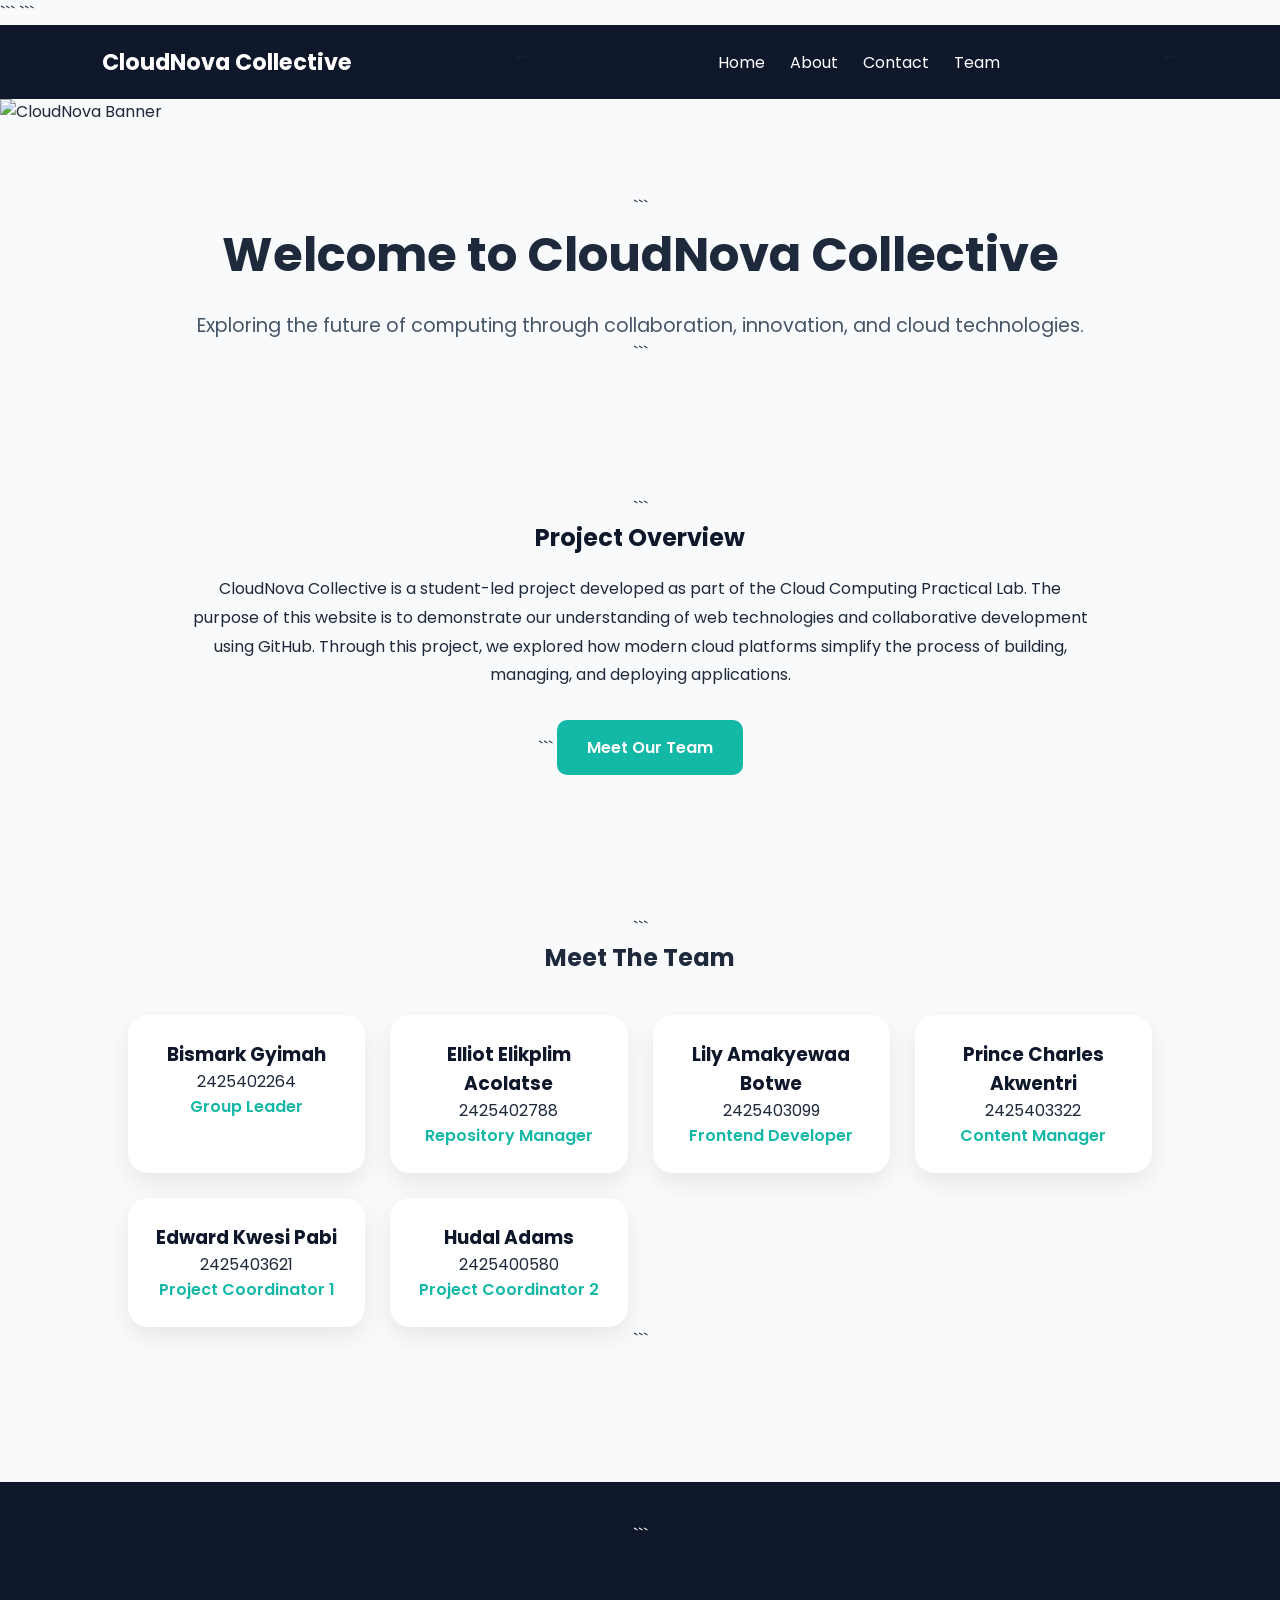
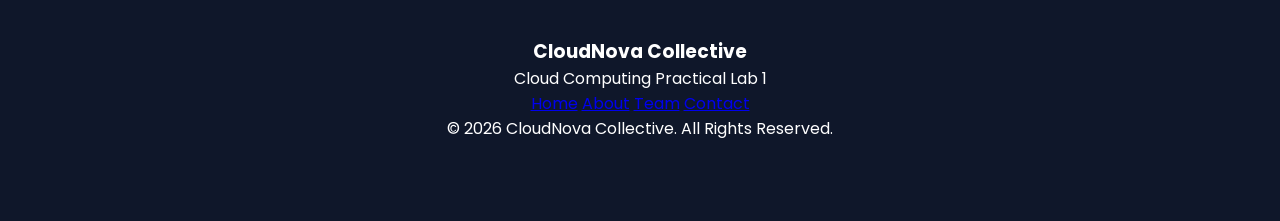
==== index.html @ 71e480a4 "Add files via upload" ====
<!DOCTYPE html>

<html lang="en">
<head>
    <meta charset="UTF-8">
    <meta name="viewport" content="width=device-width, initial-scale=1.0">
    <title>CloudNova Collective</title>

```
<link rel="stylesheet" href="style.css">

<link href="https://fonts.googleapis.com/css2?family=Poppins:wght@300;400;500;600;700&display=swap" rel="stylesheet">
```

</head>

<body>

<nav>
    <div class="logo">CloudNova Collective</div>

```
<ul>
    <li><a href="index.html">Home</a></li>
    <li><a href="about.html">About</a></li>
    <li><a href="contact.html">Contact</a></li>
    <li><a href="team.html">Team</a></li>
</ul>
```

</nav>

<header class="hero">
    <img src="images/cloudnova-banner.png" alt="CloudNova Banner">
</header>

<section class="intro">

```
<h1>Welcome to CloudNova Collective</h1>

<p class="tagline">
    Exploring the future of computing through collaboration,
    innovation, and cloud technologies.
</p>
```

</section>

<section class="project">

```
<h2>Project Overview</h2>

<p>
    CloudNova Collective is a student-led project developed as part
    of the Cloud Computing Practical Lab. The purpose of this website
    is to demonstrate our understanding of web technologies and
    collaborative development using GitHub. Through this project,
    we explored how modern cloud platforms simplify the process of
    building, managing, and deploying applications.
</p>
```


<a href="team.html" class="team-btn">Meet Our Team</a>

</section>

<section class="team">

```
<h2>Meet The Team</h2>

<div class="team-grid">

    <div class="member-card">
        <h3>Bismark Gyimah </h3>
        <p>2425402264</p>
        <span>Group Leader</span>
    </div>

    <div class="member-card">
        <h3>Elliot Elikplim Acolatse</h3>
        <p>2425402788</p>
        <span>Repository Manager</span>
    </div>

    <div class="member-card">
        <h3>Lily Amakyewaa Botwe</h3>
        <p>2425403099</p>
        <span>Frontend Developer</span>
    </div>

    <div class="member-card">
        <h3>Prince Charles Akwentri</h3>
        <p>2425403322</p>
        <span>Content Manager</span>
    </div>

    <div class="member-card">
        <h3>Edward Kwesi Pabi</h3>
        <p>2425403621</p>
        <span>Project Coordinator 1</span>
    </div>

    <div class="member-card">
        <h3>Hudal Adams</h3>
        <p>2425400580</p>
        <span>Project Coordinator 2</span>
    </div>

</div>
```

</section>

<footer>

```
<footer>

    <h3>CloudNova Collective</h3>

    <p>Cloud Computing Practical Lab 1</p>

    <div class="footer-links">

        <a href="index.html">Home</a>
        <a href="about.html">About</a>
        <a href="team.html">Team</a>
        <a href="contact.html">Contact</a>

    </div>

    <p>© 2026 CloudNova Collective. All Rights Reserved.</p>

</footer>


</body>
</html>
---- style.css ----
*{
margin:0;
padding:0;
box-sizing:border-box;
}

body{
font-family:'Poppins',sans-serif;
background:#f8fafc;
color:#1e293b;
}

nav{
background:#0f172a;
display:flex;
justify-content:space-between;
align-items:center;
padding:20px 8%;
}

.logo{
color:white;
font-size:1.4rem;
font-weight:700;
}

nav ul{
display:flex;
list-style:none;
}

nav ul li{
margin-left:25px;
}

nav ul li a{
color:white;
text-decoration:none;
transition:.3s;
}

nav ul li a:hover

.hero img{
width:100%;
display:block;
}

.intro{
text-align:center;
padding:70px 10%;
}

.intro h1{
font-size:3rem;
margin-bottom:20px;
}

.tagline{
font-size:1.2rem;
color:#475569;
}

.project{
padding:60px 10%;
text-align:center;
}

.project h2{
margin-bottom:20px;
color:#0f172a;
}

.project p{
max-width:900px;
margin:auto;
line-height:1.8;
}

.team{
padding:80px 10%;
text-align:center;
}

.team h2{
margin-bottom:40px;
}

.team-grid{
display:grid;
grid-template-columns:repeat(auto-fit,minmax(220px,1fr));
gap:25px;
}

.member-card{
background:white;
padding:25px;
border-radius:20px;
box-shadow:0 10px 25px rgba(0,0,0,.08);
transition:.3s;
}

.member-card:hover{
transform:translateY(-8px);
}

.member-card h3{
color:#0f172a;
}

.member-card span{
color:#14b8a6;
font-weight:600;
}

footer{
background:#0f172a;
color:white;
text-align:center;
padding:40px;
margin-top:50px;
}
.about-section,
.mission,
.contact-page{
    padding:80px 10%;
    text-align:center;
}

.about-section h1,
.contact-page h1{
    margin-bottom:20px;
    color:#0f172a;
}

.about-section p,
.mission p{
    max-width:900px;
    margin:auto;
    line-height:1.8;
}

.mission{
    background:#f1f5f9;
}

.contact-container{
    display:flex;
    flex-wrap:wrap;
    justify-content:center;
    gap:40px;
    margin-top:40px;
}

.contact-info{
    background:white;
    padding:30px;
    border-radius:20px;
    box-shadow:0 10px 25px rgba(0,0,0,.08);
    min-width:300px;
}

.contact-form{
    display:flex;
    flex-direction:column;
    gap:15px;
    min-width:350px;
}

.contact-form input,
.contact-form textarea{
    padding:15px;
    border:1px solid #cbd5e1;
    border-radius:10px;
    font-family:'Poppins',sans-serif;
}

.contact-form button{
    background:#14b8a6;
    color:white;
    border:none;
    padding:15px;
    border-radius:10px;
    cursor:pointer;
    font-weight:600;
}

.contact-form button:hover{
    background:#0f766e;
}
.team-page{
    padding:80px 10%;
    text-align:center;
}

.team-page h1{
    margin-bottom:20px;
}

.team-page p{
    max-width:800px;
    margin:auto;
}

.team-showcase{
    display:grid;
    grid-template-columns:repeat(auto-fit,minmax(260px,1fr));
    gap:30px;
    margin-top:50px;
}

.profile-card{
    background:white;
    border-radius:20px;
    overflow:hidden;
    box-shadow:0 10px 25px rgba(0,0,0,.1);
    transition:0.4s;
}

.profile-card:hover{
    transform:translateY(-10px);
}

.profile-card img{
    width:100%;
    height:280px;
    object-fit:cover;
}

.profile-card h3{
    margin-top:15px;
    color:#0f172a;
}

.profile-card p{
    margin:10px 0;
}

.profile-card span{
    display:block;
    padding-bottom:20px;
    color:#14b8a6;
    font-weight:600;
}
.team-btn{
    display:inline-block;
    margin-top:30px;
    background:#14b8a6;
    color:white;
    padding:15px 30px;
    text-decoration:none;
    border-radius:10px;
    font-weight:600;
    transition:.3s;
}

.team-btn:hover{
    background:#0f766e;
}
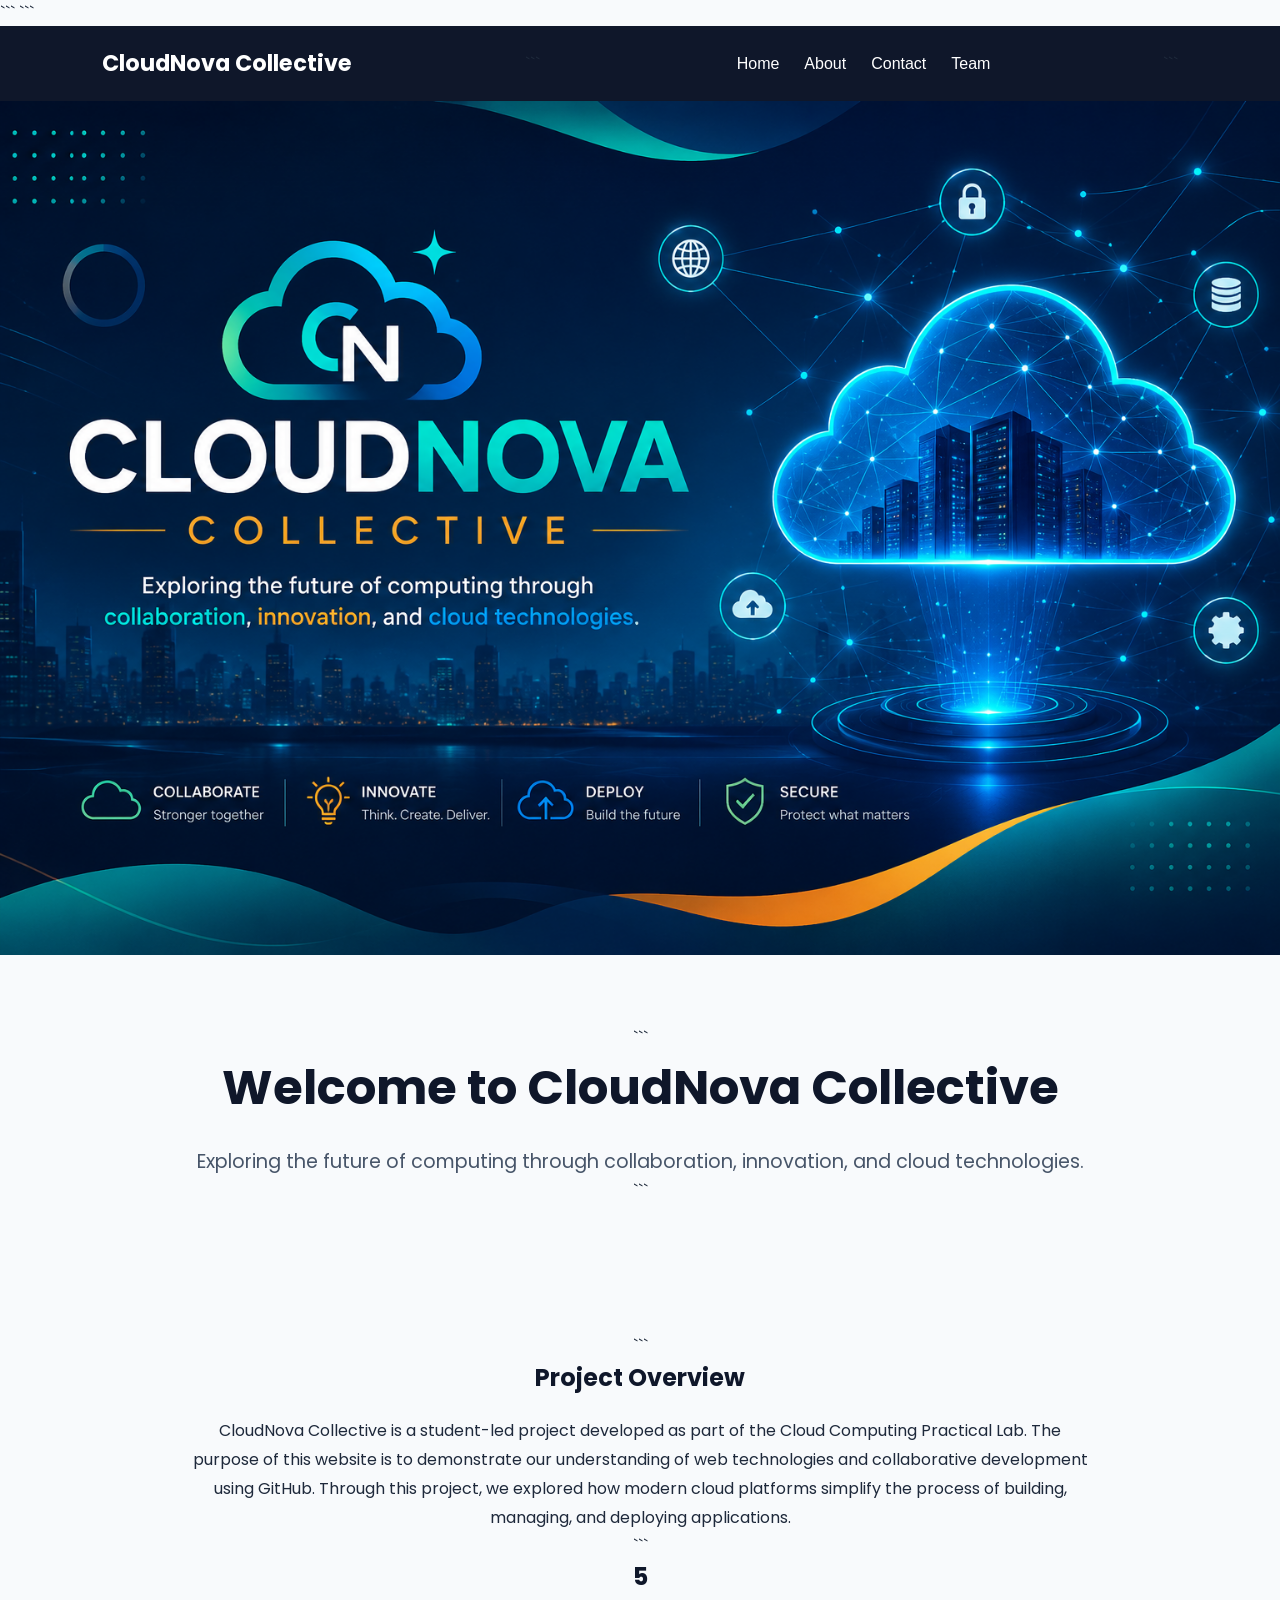
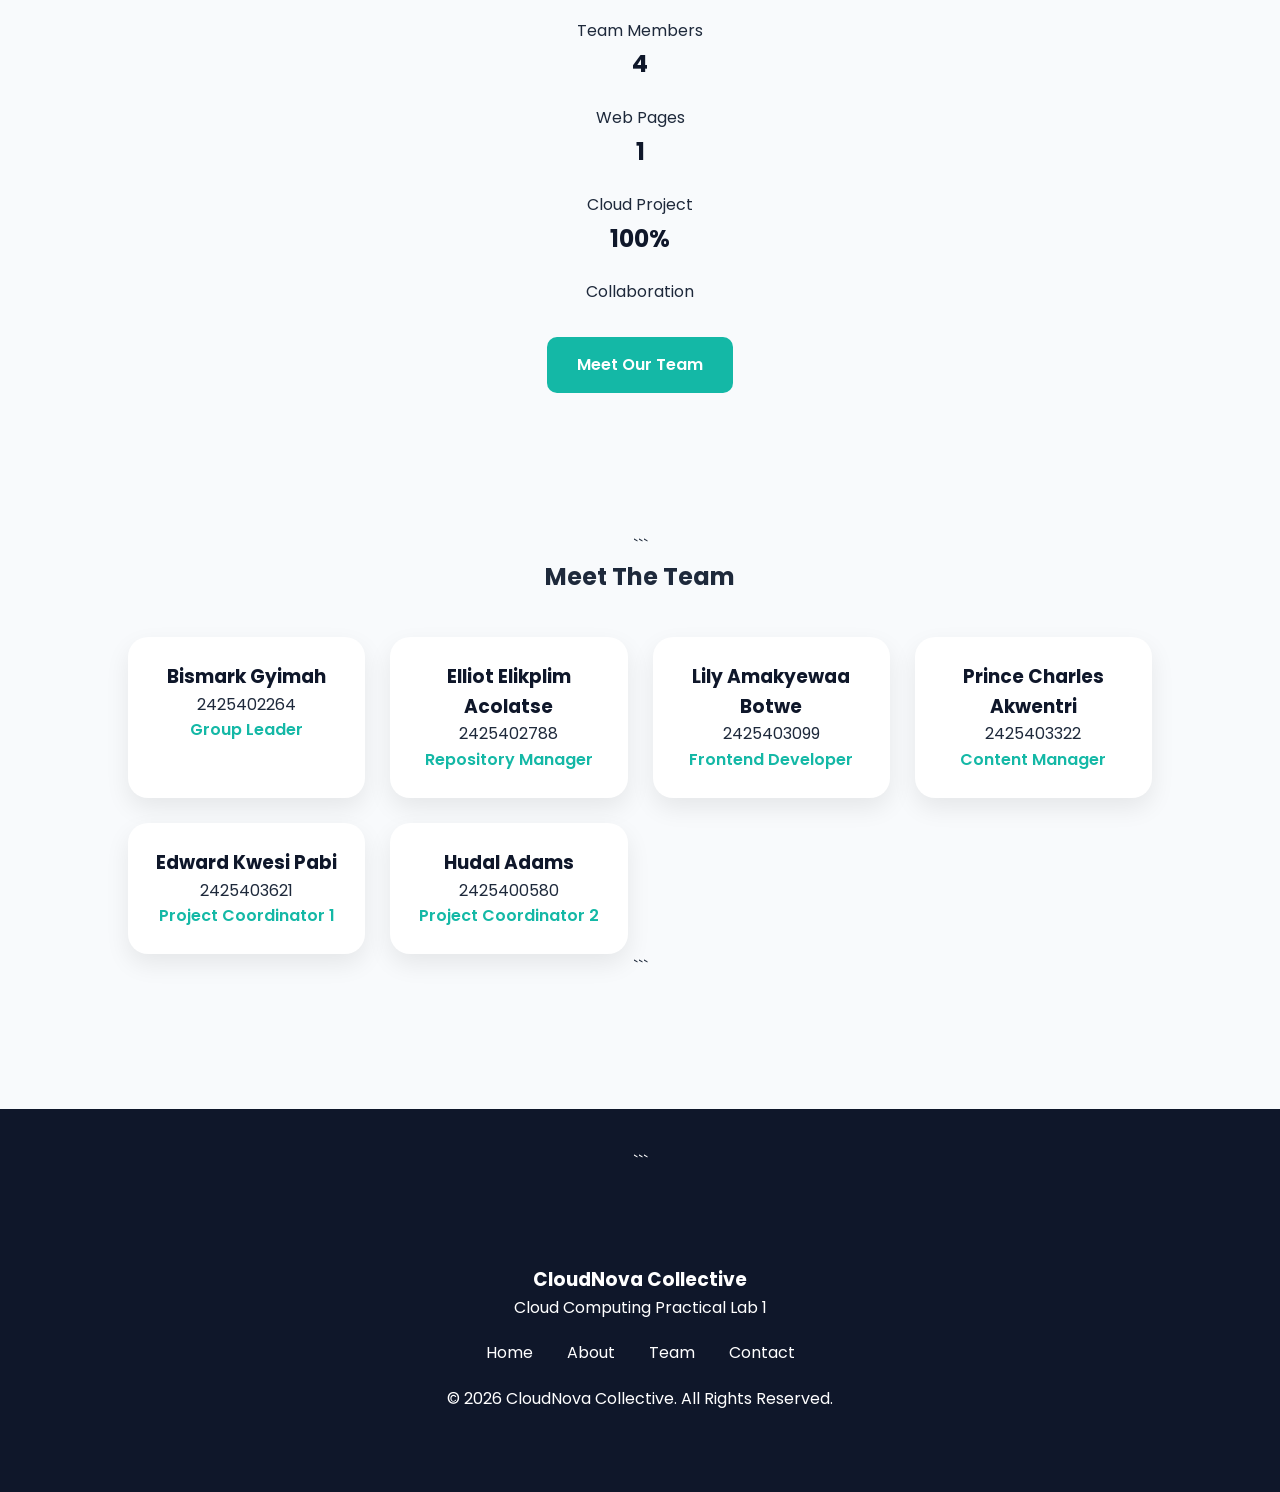
==== commit 33e596e6: "Add project statistics section to index.html Added project statistics section to highlight team memb" ====
--- a/index.html
+++ b/index.html
@@ -62,6 +62,29 @@
 </p>
 ```
 
+    <section class="stats">
+
+    <div class="stat-box">
+        <h2>5</h2>
+        <p>Team Members</p>
+    </div>
+
+    <div class="stat-box">
+        <h2>4</h2>
+        <p>Web Pages</p>
+    </div>
+
+    <div class="stat-box">
+        <h2>1</h2>
+        <p>Cloud Project</p>
+    </div>
+
+    <div class="stat-box">
+        <h2>100%</h2>
+        <p>Collaboration</p>
+    </div>
+
+</section>
 
 <a href="team.html" class="team-btn">Meet Our Team</a>
 
--- a/style.css
+++ b/style.css
@@ -1,136 +1,162 @@
 *{
-margin:0;
-padding:0;
-box-sizing:border-box;
+    margin:0;
+    padding:0;
+    box-sizing:border-box;
 }
 
 body{
-font-family:'Poppins',sans-serif;
-background:#f8fafc;
-color:#1e293b;
-}
+    font-family:'Poppins',sans-serif;
+    background:#f8fafc;
+    color:#1e293b;
+    line-height:1.6;
+}
+
+/* NAVIGATION */
 
 nav{
-background:#0f172a;
-display:flex;
-justify-content:space-between;
-align-items:center;
-padding:20px 8%;
+    background:#0f172a;
+    display:flex;
+    justify-content:space-between;
+    align-items:center;
+    padding:20px 8%;
 }
 
 .logo{
-color:white;
-font-size:1.4rem;
-font-weight:700;
+    color:white;
+    font-size:1.4rem;
+    font-weight:700;
 }
 
 nav ul{
-display:flex;
-list-style:none;
+    display:flex;
+    list-style:none;
 }
 
 nav ul li{
-margin-left:25px;
+    margin-left:25px;
 }
 
 nav ul li a{
-color:white;
-text-decoration:none;
-transition:.3s;
-}
-
-nav ul li a:hover
+    color:white;
+    text-decoration:none;
+    transition:.3s;
+    font-weight:500;
+}
+
+nav ul li a:hover{
+    color:#14b8a6;
+}
+
+/* HERO SECTION */
 
 .hero img{
-width:100%;
-display:block;
-}
+    width:100%;
+    height:auto;
+    display:block;
+}
+
+/* INTRO */
 
 .intro{
-text-align:center;
-padding:70px 10%;
+    text-align:center;
+    padding:70px 10%;
 }
 
 .intro h1{
-font-size:3rem;
-margin-bottom:20px;
+    font-size:3rem;
+    margin-bottom:20px;
+    color:#0f172a;
 }
 
 .tagline{
-font-size:1.2rem;
-color:#475569;
-}
+    font-size:1.2rem;
+    color:#475569;
+}
+
+/* PROJECT SECTION */
 
 .project{
-padding:60px 10%;
-text-align:center;
+    padding:60px 10%;
+    text-align:center;
 }
 
 .project h2{
-margin-bottom:20px;
-color:#0f172a;
+    margin-bottom:20px;
+    color:#0f172a;
 }
 
 .project p{
-max-width:900px;
-margin:auto;
-line-height:1.8;
-}
+    max-width:900px;
+    margin:auto;
+    line-height:1.8;
+}
+
+/* BUTTONS */
+
+.team-btn{
+    display:inline-block;
+    margin-top:30px;
+    background:#14b8a6;
+    color:white;
+    padding:15px 30px;
+    text-decoration:none;
+    border-radius:10px;
+    font-weight:600;
+    transition:.3s;
+}
+
+.team-btn:hover{
+    background:#0f766e;
+}
+
+/* TEAM SECTION */
 
 .team{
-padding:80px 10%;
-text-align:center;
+    padding:80px 10%;
+    text-align:center;
 }
 
 .team h2{
-margin-bottom:40px;
+    margin-bottom:40px;
 }
 
 .team-grid{
-display:grid;
-grid-template-columns:repeat(auto-fit,minmax(220px,1fr));
-gap:25px;
+    display:grid;
+    grid-template-columns:repeat(auto-fit,minmax(220px,1fr));
+    gap:25px;
 }
 
 .member-card{
-background:white;
-padding:25px;
-border-radius:20px;
-box-shadow:0 10px 25px rgba(0,0,0,.08);
-transition:.3s;
+    background:white;
+    padding:25px;
+    border-radius:20px;
+    box-shadow:0 10px 25px rgba(0,0,0,.08);
+    transition:.3s;
 }
 
 .member-card:hover{
-transform:translateY(-8px);
+    transform:translateY(-8px);
 }
 
 .member-card h3{
-color:#0f172a;
+    color:#0f172a;
 }
 
 .member-card span{
-color:#14b8a6;
-font-weight:600;
-}
-
-footer{
-background:#0f172a;
-color:white;
-text-align:center;
-padding:40px;
-margin-top:50px;
-}
+    color:#14b8a6;
+    font-weight:600;
+}
+
+/* ABOUT PAGE */
+
 .about-section,
-.mission,
-.contact-page{
+.mission{
     padding:80px 10%;
     text-align:center;
 }
 
-.about-section h1,
-.contact-page h1{
-    margin-bottom:20px;
-    color:#0f172a;
+.about-section h1{
+    margin-bottom:20px;
 }
 
 .about-section p,
@@ -142,6 +168,80 @@
 
 .mission{
     background:#f1f5f9;
+}
+
+/* TEAM PAGE */
+
+.team-page{
+    padding:80px 10%;
+    text-align:center;
+}
+
+.team-page h1{
+    margin-bottom:20px;
+}
+
+.team-page p{
+    max-width:800px;
+    margin:auto;
+}
+
+.team-showcase{
+    display:grid;
+    grid-template-columns:repeat(auto-fit,minmax(260px,1fr));
+    gap:30px;
+    margin-top:50px;
+}
+
+.profile-card{
+    background:white;
+    border-radius:20px;
+    overflow:hidden;
+    box-shadow:0 10px 25px rgba(0,0,0,.1);
+    transition:.4s;
+}
+
+.profile-card:hover{
+    transform:translateY(-10px);
+}
+
+.profile-card img{
+    width:100%;
+    height:280px;
+    object-fit:cover;
+}
+
+.profile-card h3{
+    margin-top:15px;
+    color:#0f172a;
+}
+
+.profile-card p{
+    margin:10px 0;
+}
+
+.profile-card span{
+    display:block;
+    color:#14b8a6;
+    font-weight:600;
+    margin-bottom:15px;
+}
+
+.profile-card small{
+    display:block;
+    padding:0 20px 20px;
+    color:#64748b;
+}
+
+/* CONTACT PAGE */
+
+.contact-page{
+    padding:80px 10%;
+    text-align:center;
+}
+
+.contact-page h1{
+    margin-bottom:20px;
 }
 
 .contact-container{
@@ -188,72 +288,94 @@
 .contact-form button:hover{
     background:#0f766e;
 }
-.team-page{
-    padding:80px 10%;
-    text-align:center;
-}
-
-.team-page h1{
-    margin-bottom:20px;
-}
-
-.team-page p{
-    max-width:800px;
-    margin:auto;
-}
-
-.team-showcase{
-    display:grid;
-    grid-template-columns:repeat(auto-fit,minmax(260px,1fr));
-    gap:30px;
+
+/* FOOTER */
+
+footer{
+    background:#0f172a;
+    color:white;
+    text-align:center;
+    padding:40px;
     margin-top:50px;
 }
 
-.profile-card{
-    background:white;
-    border-radius:20px;
-    overflow:hidden;
-    box-shadow:0 10px 25px rgba(0,0,0,.1);
-    transition:0.4s;
-}
-
-.profile-card:hover{
-    transform:translateY(-10px);
-}
-
-.profile-card img{
-    width:100%;
-    height:280px;
-    object-fit:cover;
-}
-
-.profile-card h3{
-    margin-top:15px;
-    color:#0f172a;
-}
-
-.profile-card p{
-    margin:10px 0;
-}
-
-.profile-card span{
-    display:block;
-    padding-bottom:20px;
+.footer-links{
+    margin:20px 0;
+}
+
+.footer-links a{
+    color:white;
+    text-decoration:none;
+    margin:0 15px;
+}
+
+.footer-links a:hover{
     color:#14b8a6;
-    font-weight:600;
-}
-.team-btn{
-    display:inline-block;
-    margin-top:30px;
-    background:#14b8a6;
-    color:white;
-    padding:15px 30px;
-    text-decoration:none;
-    border-radius:10px;
-    font-weight:600;
-    transition:.3s;
-}
-
-.team-btn:hover{
-    background:#0f766e;
-}+}
+
+/* MOBILE RESPONSIVE */
+
+@media (max-width:768px){
+
+    nav{
+        flex-direction:column;
+        padding:15px;
+    }
+
+    nav ul{
+        flex-direction:column;
+        text-align:center;
+        margin-top:15px;
+    }
+
+    nav ul li{
+        margin:10px 0;
+    }
+
+    .intro h1{
+        font-size:2rem;
+    }
+
+    .tagline{
+        font-size:1rem;
+    }
+
+    .project,
+    .about-section,
+    .mission,
+    .team-page,
+    .contact-page,
+    .team{
+        padding:50px 5%;
+    }
+
+    .team-grid,
+    .team-showcase{
+        grid-template-columns:1fr;
+    }
+
+    .contact-container{
+        flex-direction:column;
+        align-items:center;
+    }
+
+    .contact-form,
+    .contact-info{
+        width:100%;
+        max-width:400px;
+        min-width:auto;
+    }
+
+    .profile-card img{
+        height:250px;
+    }
+
+    footer{
+        padding:30px 15px;
+    }
+
+    .footer-links a{
+        display:block;
+        margin:10px 0;
+    }
+}
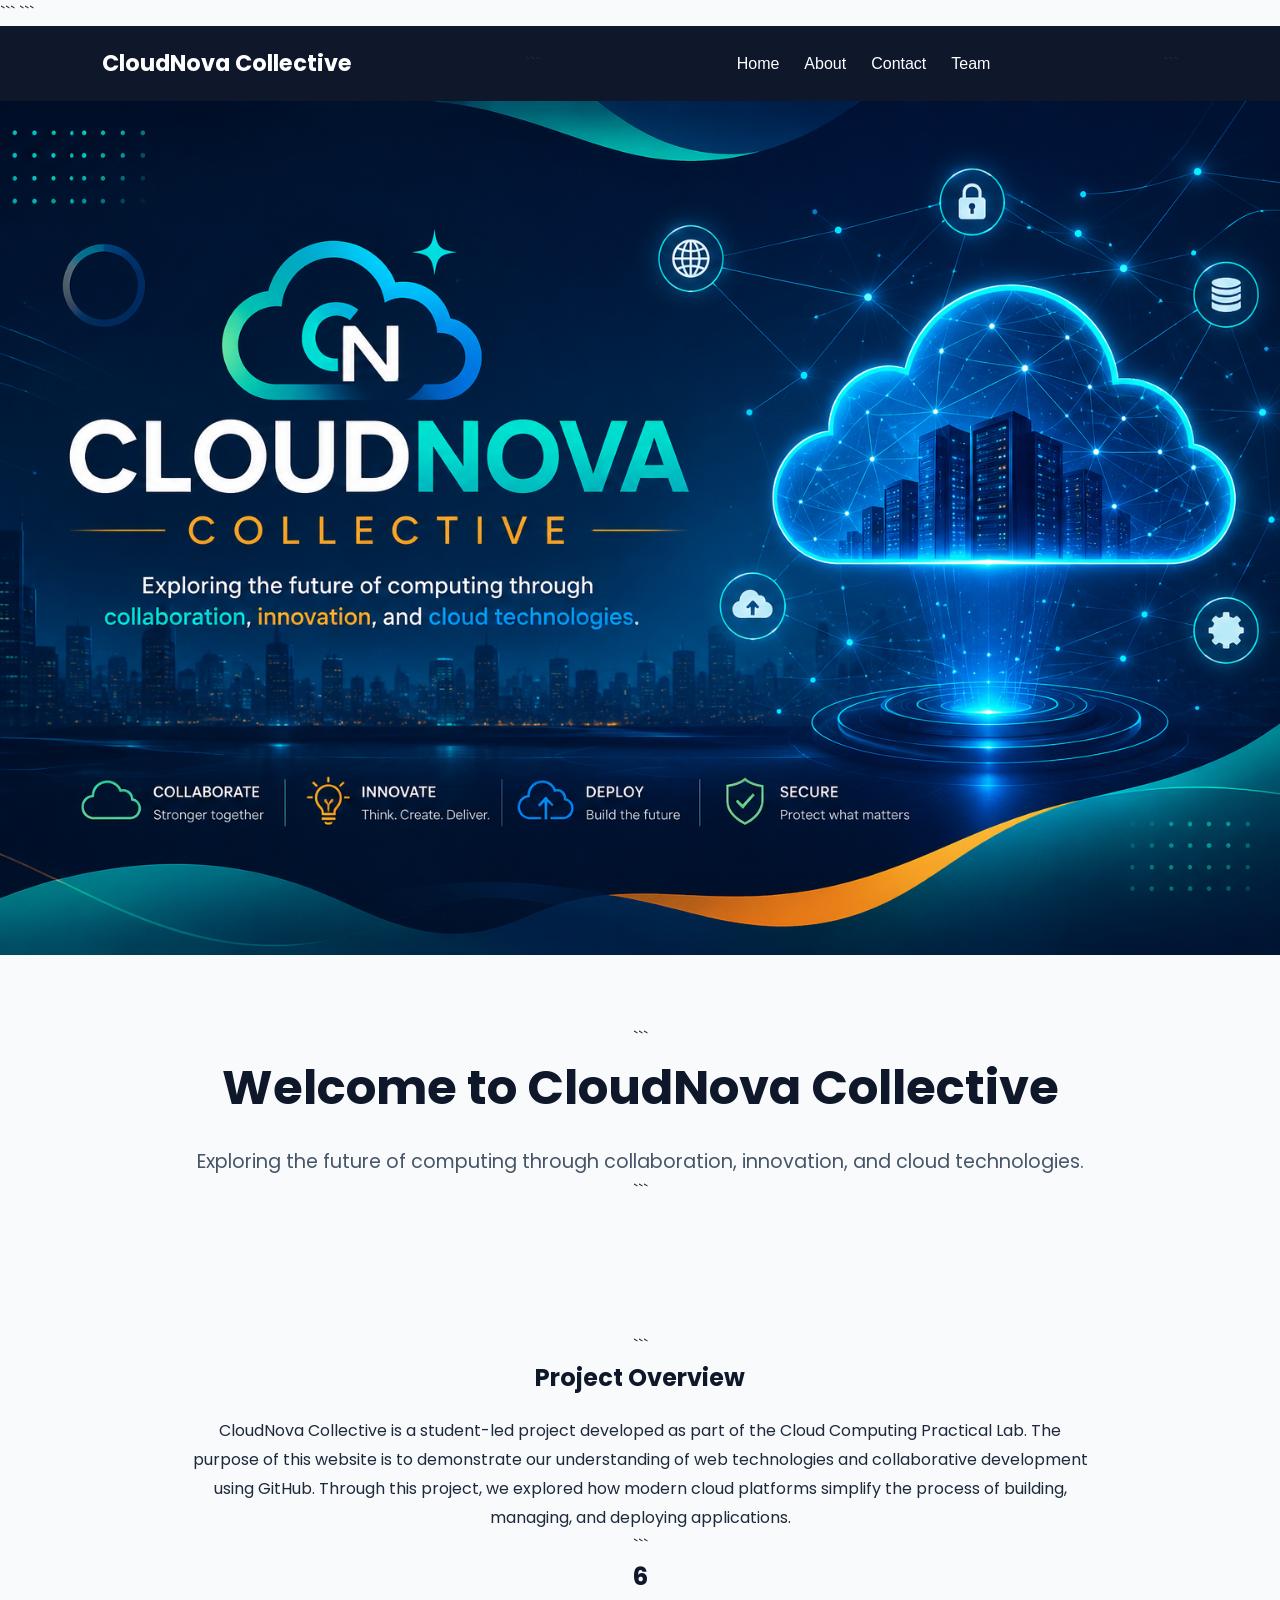
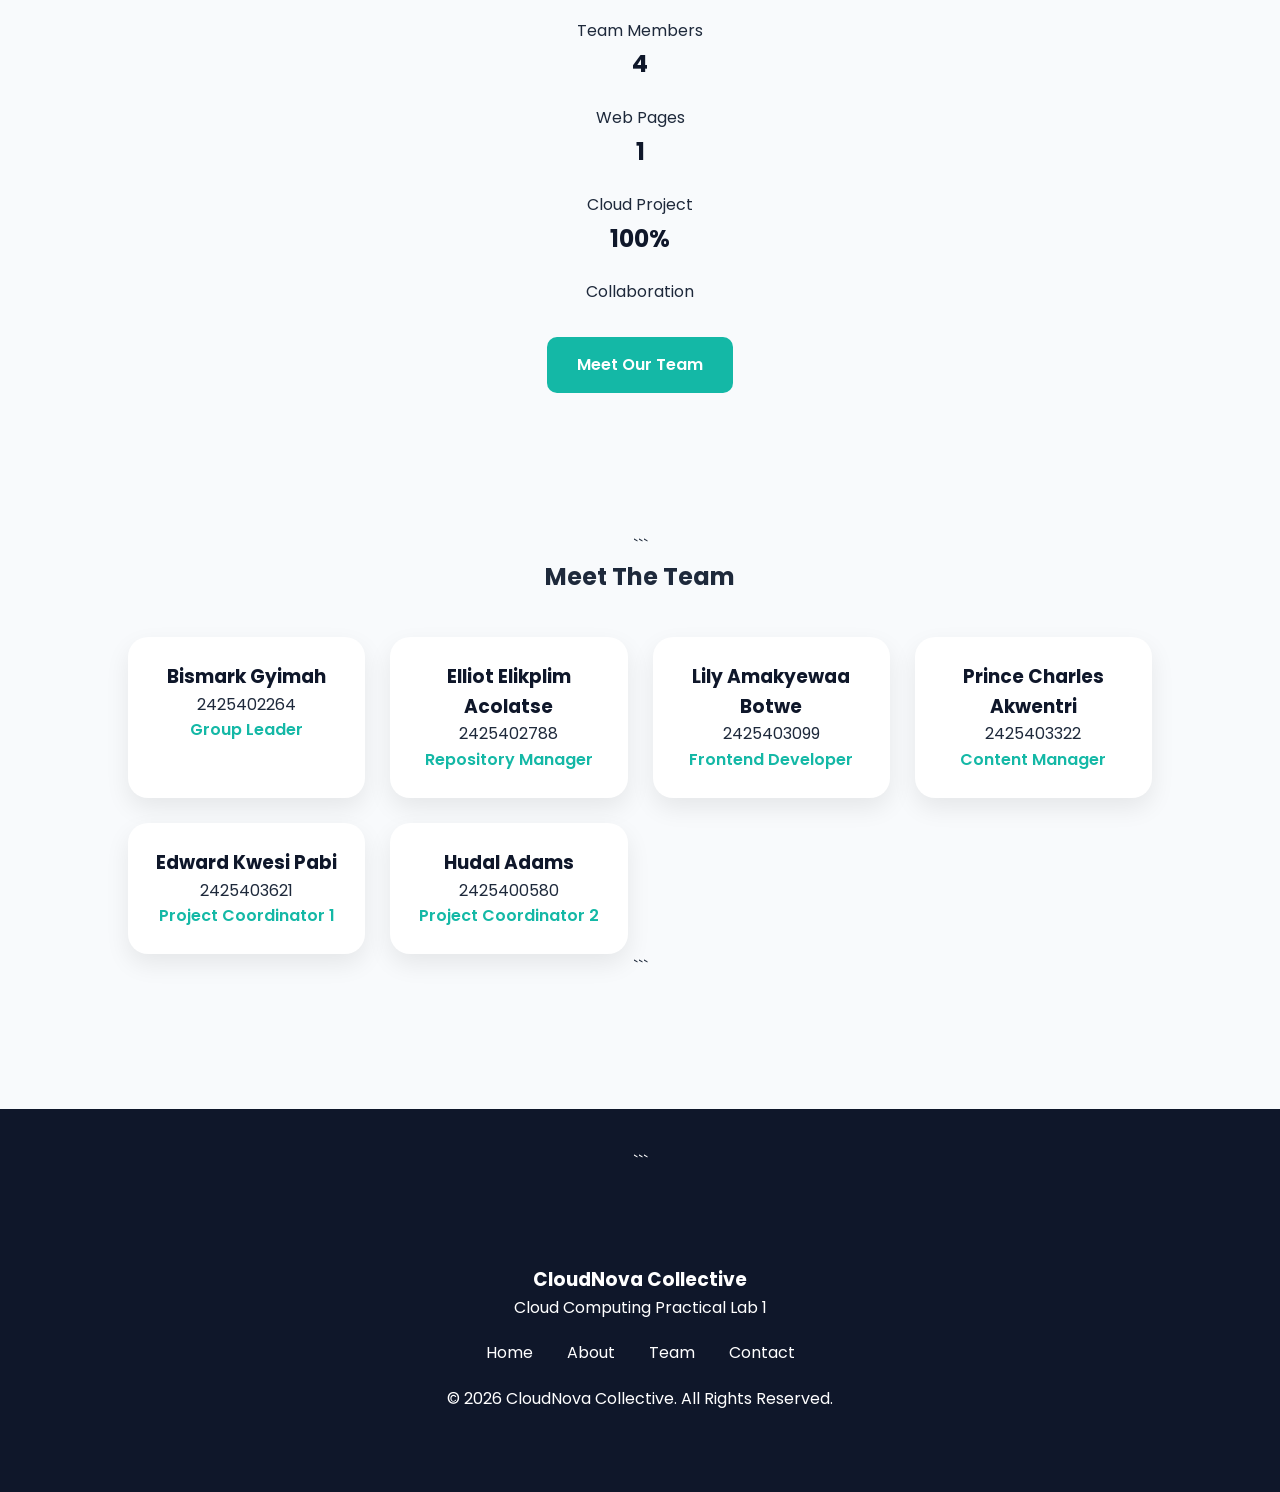
==== commit ab7308b6: "Modify index.html for team details and layout Updated team member count and adjusted HTML structure." ====
--- a/index.html
+++ b/index.html
@@ -65,7 +65,7 @@
     <section class="stats">
 
     <div class="stat-box">
-        <h2>5</h2>
+        <h2>6</h2>
         <p>Team Members</p>
     </div>
 
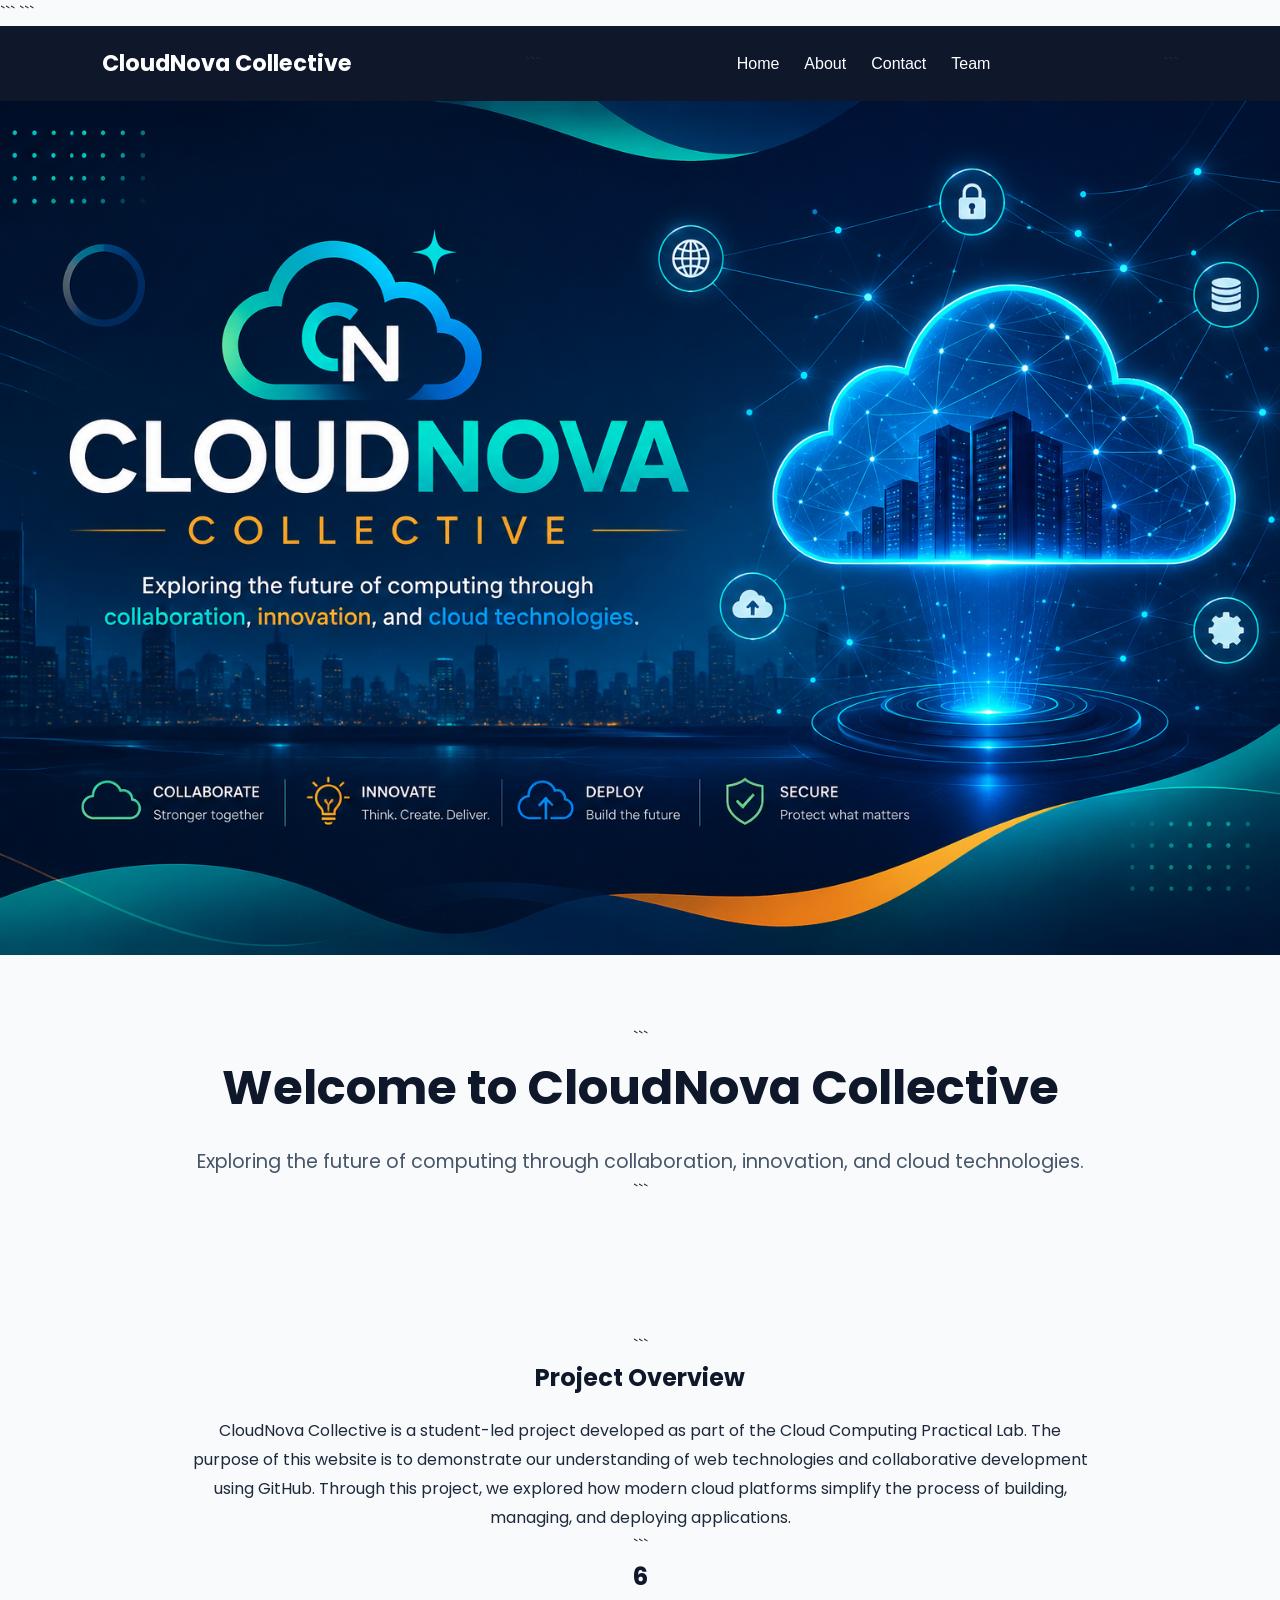
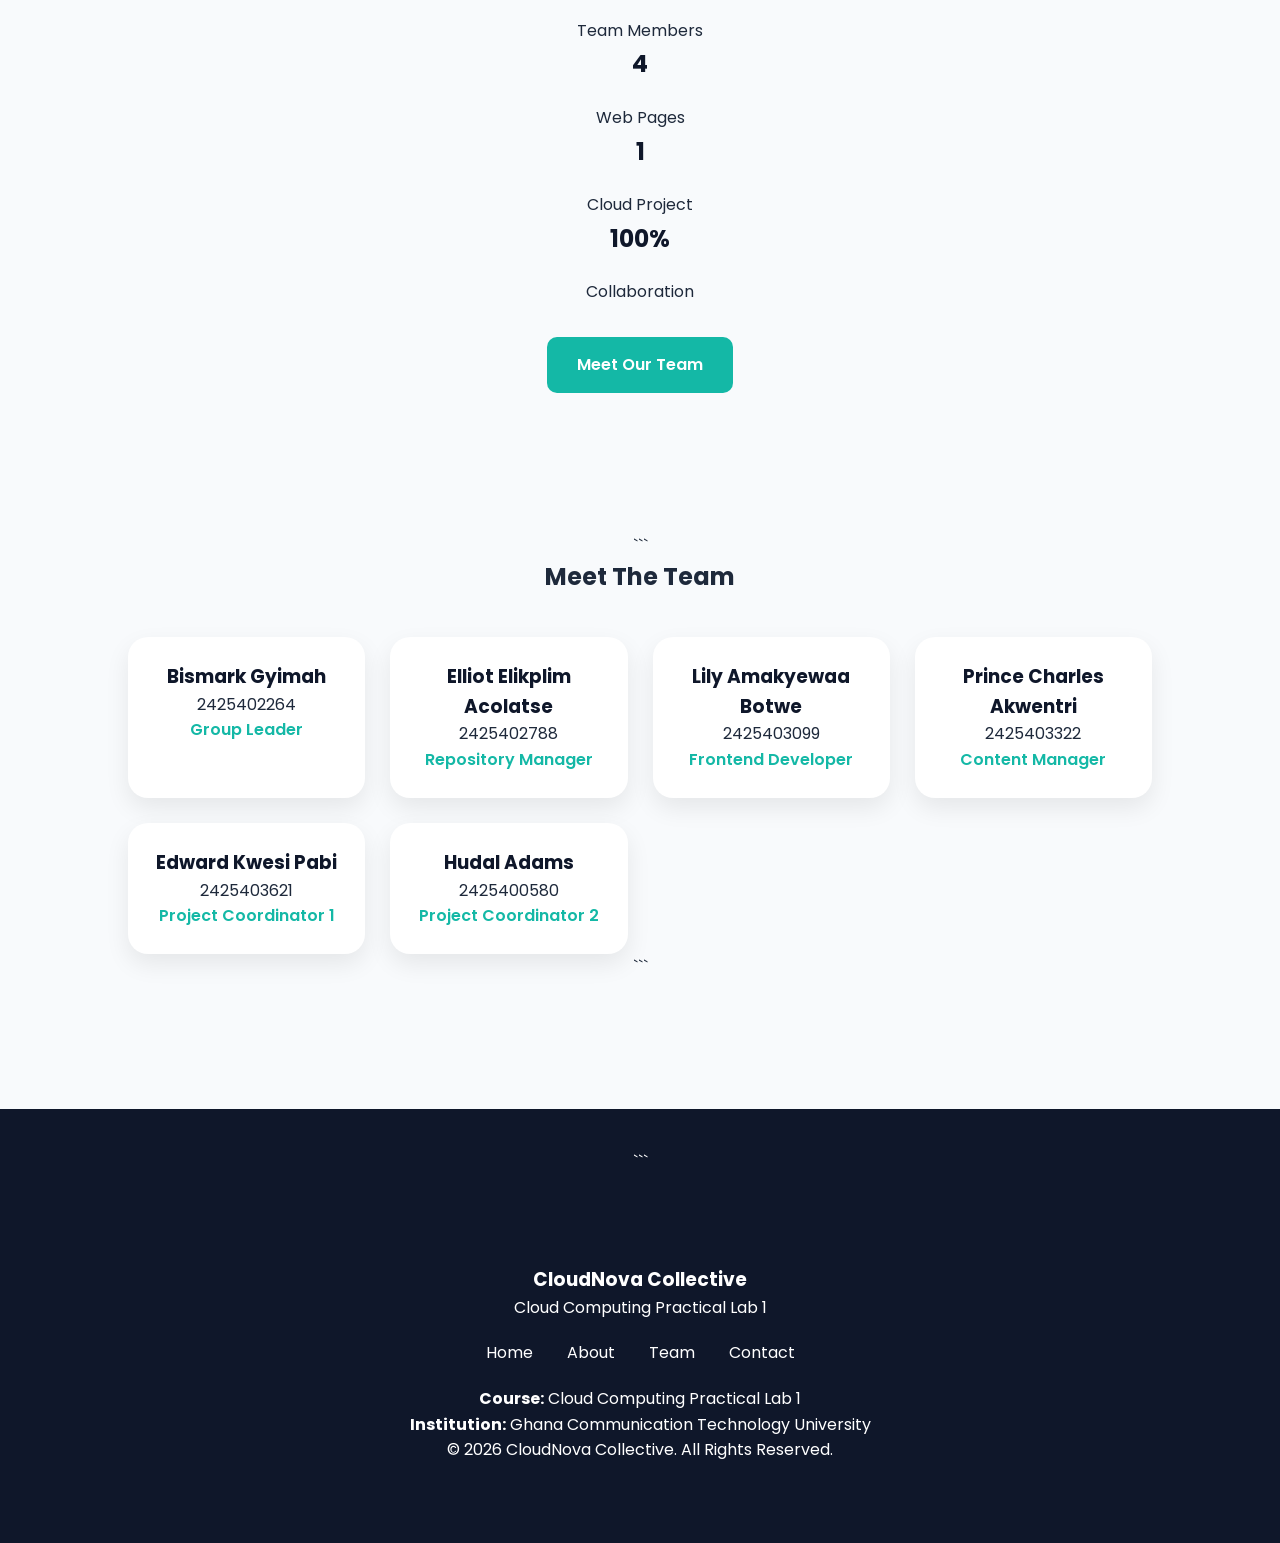
==== commit 34a3ef6b: "Update footer with course and institution details Added course and institution information to the fo" ====
--- a/index.html
+++ b/index.html
@@ -156,6 +156,9 @@
 
     </div>
 
+    <p><strong>Course:</strong> Cloud Computing Practical Lab 1</p>
+<p><strong>Institution:</strong> Ghana Communication Technology University</p>
+
     <p>© 2026 CloudNova Collective. All Rights Reserved.</p>
 
 </footer>
